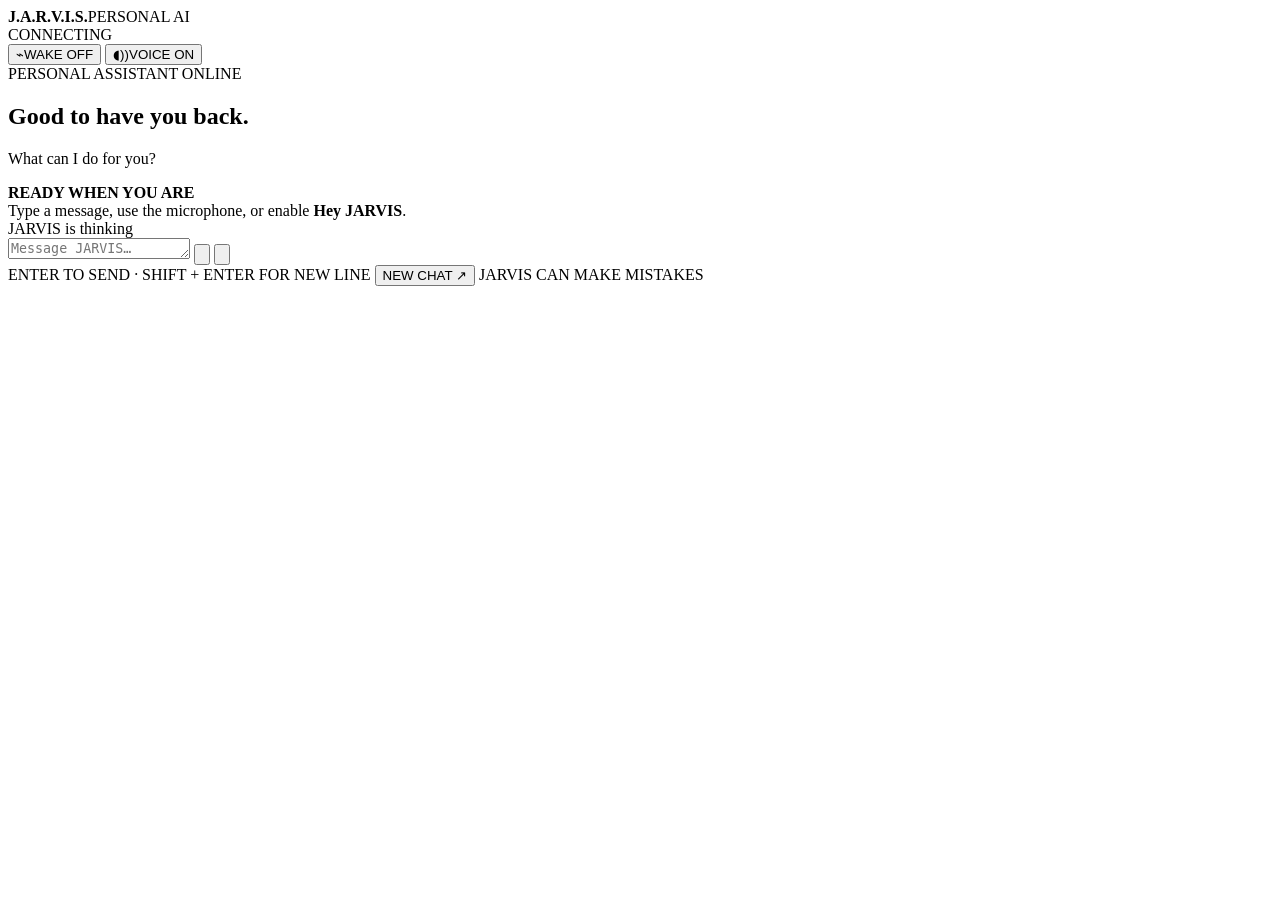
==== static/index.html @ a1c31b4d "Refresh assets for reactive sphere design" ====
<!doctype html>
<html lang="en">
<head>
  <meta charset="utf-8">
  <meta name="viewport" content="width=device-width, initial-scale=1">
  <meta name="theme-color" content="#060a10">
  <meta name="description" content="JARVIS — a personal AI chatbot with voice and local wake-word support.">
  <title>J.A.R.V.I.S. — Personal AI</title>
  <link rel="stylesheet" href="/chat.css?v=8">
  <script src="/chat.js?v=7" defer></script>
</head>
<body>
  <div class="ambient ambient-a" aria-hidden="true"></div>
  <div class="ambient ambient-b" aria-hidden="true"></div>
  <div class="app">
    <header class="topbar">
      <div class="brand">
        <span class="brand-mark" aria-hidden="true"><i></i><i></i><i></i></span>
        <div class="brand-copy"><strong>J.A.R.V.I.S.</strong><span>PERSONAL AI</span></div>
      </div>
      <div class="topbar-right">
        <div class="connection" id="connectionPill" data-state="checking" role="status">
          <span class="connection-dot"></span><span id="connectionLabel">CONNECTING</span>
        </div>
        <button class="control-btn wake-btn" id="wakeWordBtn" type="button" aria-pressed="false" title='Enable local "Hey JARVIS" detection'>
          <span class="control-icon" aria-hidden="true">⌁</span><span id="wakeWordLabel">WAKE OFF</span>
        </button>
        <button class="control-btn voice-btn active" id="voiceOutputBtn" type="button" aria-pressed="true" title="Toggle spoken replies">
          <span class="control-icon" aria-hidden="true">◖))</span><span id="voiceOutputLabel">VOICE ON</span>
        </button>
      </div>
    </header>
    <main class="chat-layout">
      <section class="conversation" aria-label="Chat with JARVIS">
        <div class="welcome" id="welcomePanel">
          <div class="core" id="coreOrb" data-state="idle" aria-hidden="true">
            <div class="dot-sphere" id="dotSphere"></div>
          </div>
          <div class="welcome-kicker"><span></span> PERSONAL ASSISTANT ONLINE <span></span></div>
          <h1>Good to have you back.</h1>
          <p>What can I do for you?</p>
          <div class="welcome-status" id="activityStatus" data-state="idle"><span></span><strong id="activityLabel">READY WHEN YOU ARE</strong></div>
          <div class="wake-hint" id="wakeHint">Type a message, use the microphone, or enable <b>Hey JARVIS</b>.</div>
        </div>
        <div class="chat-log" id="chatLog" aria-live="polite" aria-label="Conversation"></div>
        <div class="typing-row hidden" id="typingRow" role="status">
          <span class="typing-orb" aria-hidden="true"></span><span>JARVIS is thinking</span><i></i><i></i><i></i>
        </div>
      </section>
      <footer class="composer-zone">
        <form class="composer-shell" id="composerForm">
          <textarea id="messageInput" rows="1" maxlength="20000" placeholder="Message JARVIS…" aria-label="Message JARVIS"></textarea>
          <button class="mic-btn" id="micBtn" type="button" aria-label="Start voice input" title="Record a voice message">
            <svg viewBox="0 0 24 24" fill="none" aria-hidden="true"><rect x="9" y="3" width="6" height="12" rx="3"></rect><path d="M5 11a7 7 0 0 0 14 0M12 18v3m-4 0h8"></path></svg>
          </button>
          <button class="send-btn" id="sendBtn" type="submit" aria-label="Send message" title="Send message">
            <svg viewBox="0 0 24 24" fill="none" aria-hidden="true"><path d="M12 19V5m-6 6 6-6 6 6"></path></svg>
          </button>
        </form>
        <div class="composer-footer">
          <span id="composerStatus">ENTER TO SEND <i>·</i> SHIFT + ENTER FOR NEW LINE</span>
          <button id="newChatBtn" type="button" class="new-chat-btn">NEW CHAT ↗</button>
          <span>JARVIS CAN MAKE MISTAKES</span>
        </div>
      </footer>
    </main>
    <div class="toast-region" id="toastRegion" role="status" aria-live="polite"></div>
  </div>
</body>
</html>
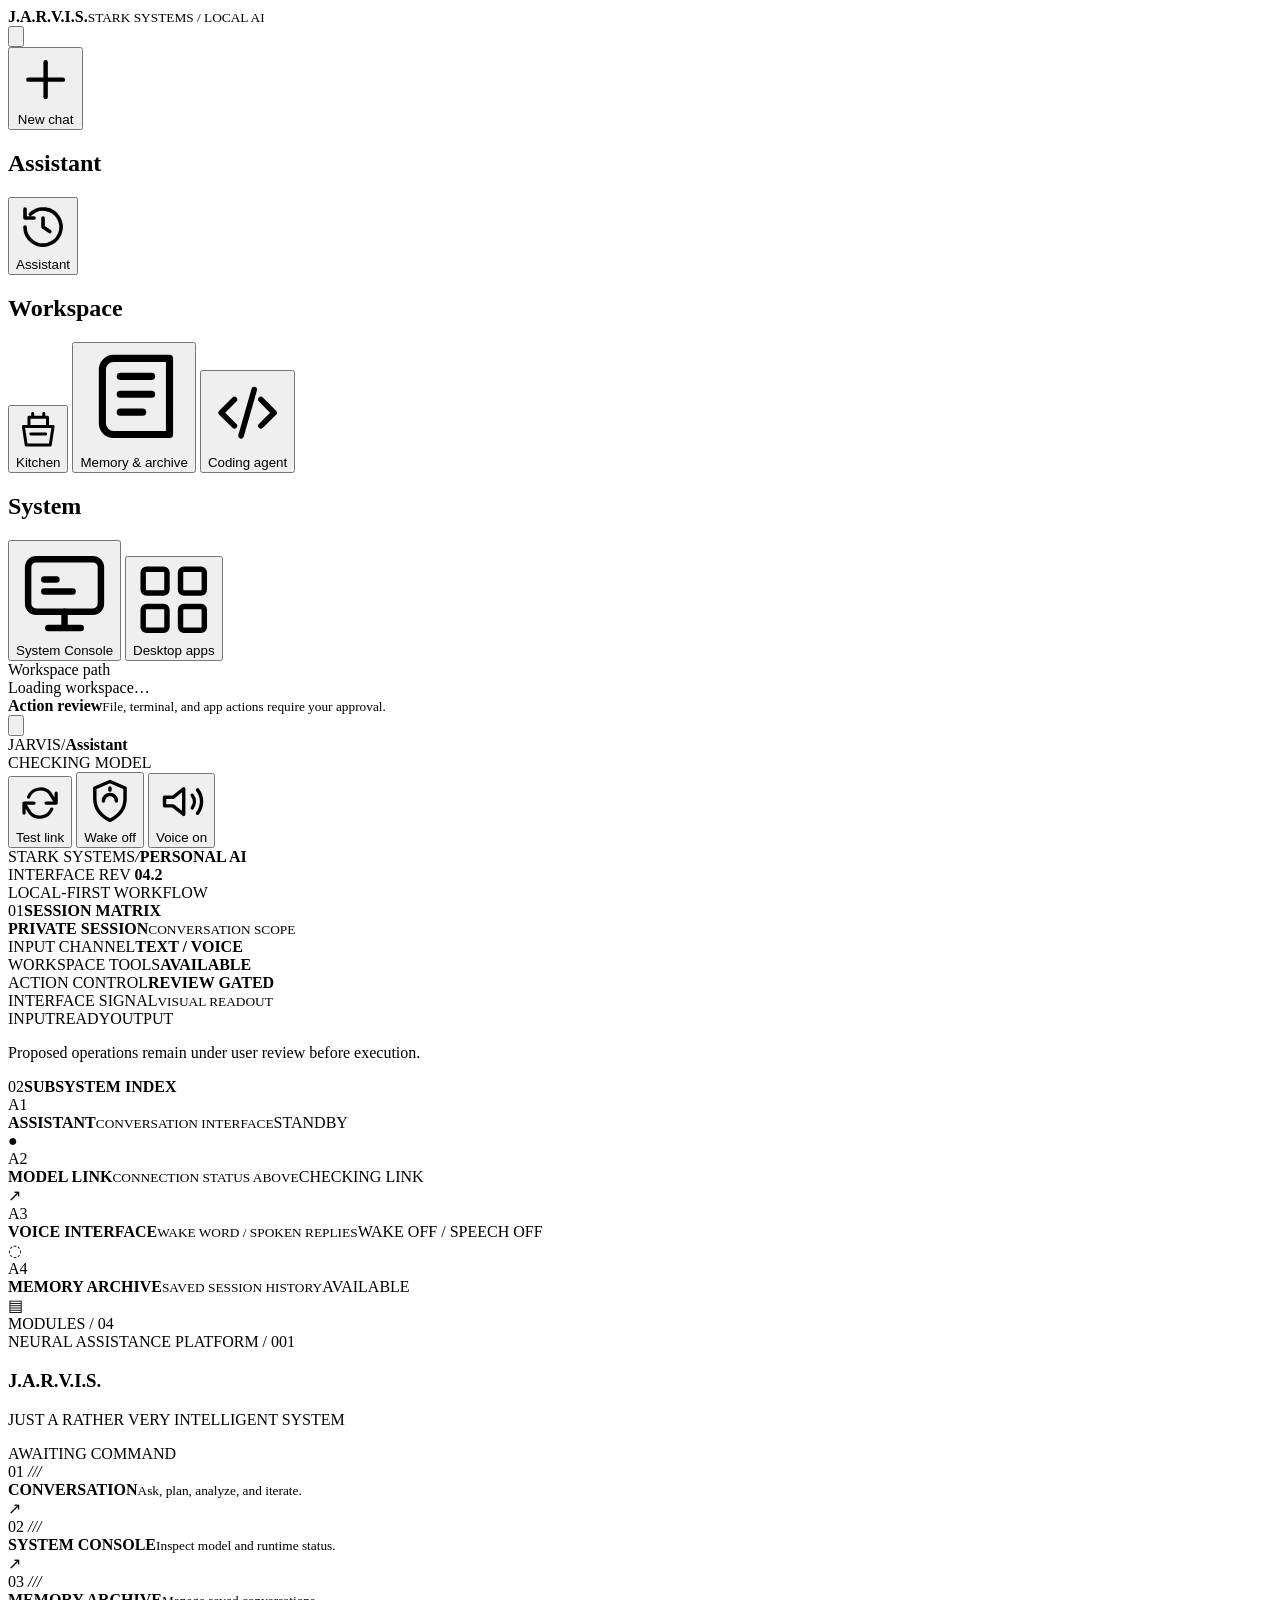
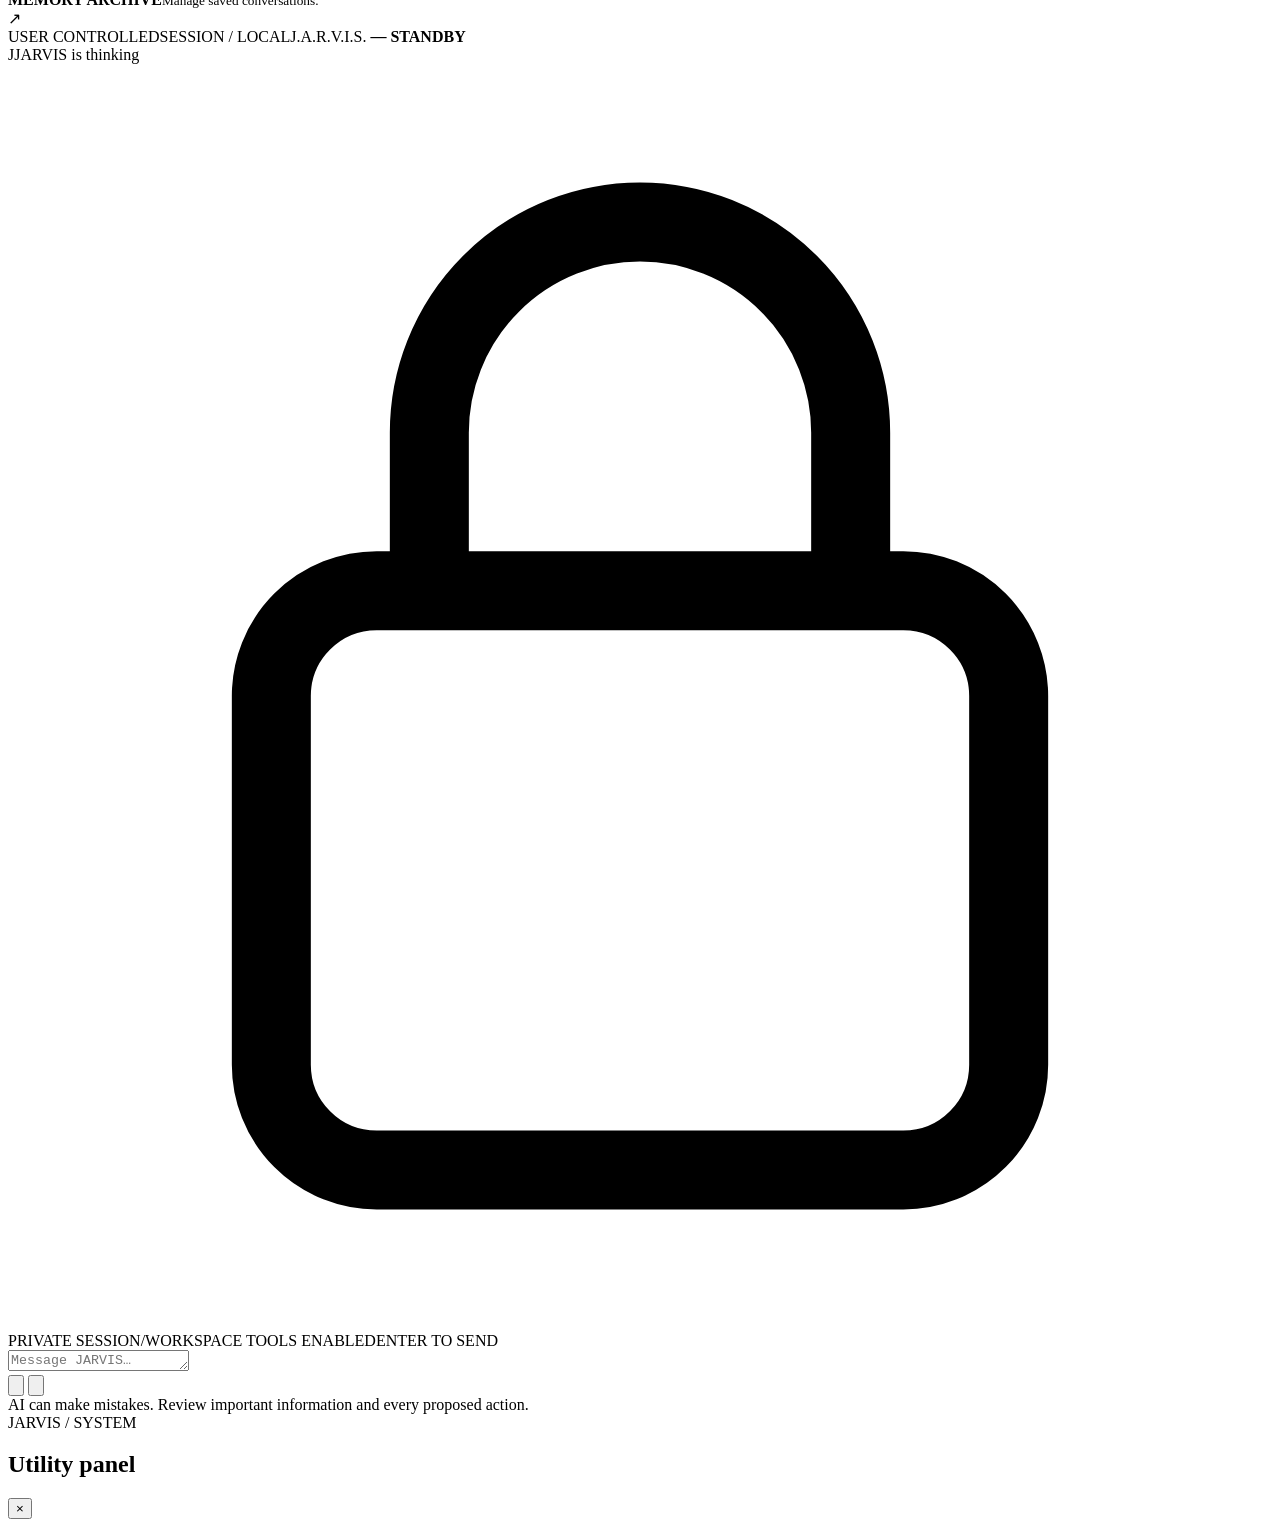
==== commit a2222c81: "Load adapted lightning effects on fun branch" ====
--- a/static/index.html
+++ b/static/index.html
@@ -3,68 +3,179 @@
 <head>
   <meta charset="utf-8">
   <meta name="viewport" content="width=device-width, initial-scale=1">
-  <meta name="theme-color" content="#060a10">
-  <meta name="description" content="JARVIS — a personal AI chatbot with voice and local wake-word support.">
-  <title>J.A.R.V.I.S. — Personal AI</title>
-  <link rel="stylesheet" href="/chat.css?v=8">
-  <script src="/chat.js?v=7" defer></script>
+  <meta name="theme-color" content="#07080d">
+  <meta name="description" content="JARVIS — your local-first AI assistant.">
+  <title>J.A.R.V.I.S. — Stark Systems Interface</title>
+  <link rel="stylesheet" href="/style.css">
+  <link rel="stylesheet" href="/lcars.css?v=9">
+  <link rel="stylesheet" href="/utility-tweaks.css?v=1">
+  <link rel="stylesheet" href="/stark-hud.css?v=13">
+  <link rel="stylesheet" href="/advanced-tools.css?v=2">
+  <script src="/jarvis-orb.js?v=9" defer></script>
+  <script src="/lightning-damage.js?v=1" defer></script>
+  <script src="/app.js?v=11" defer></script>
+  <script src="/hud-status.js?v=1" defer></script>
+  <script src="/advanced-tools.js?v=2" defer></script>
 </head>
 <body>
-  <div class="ambient ambient-a" aria-hidden="true"></div>
-  <div class="ambient ambient-b" aria-hidden="true"></div>
-  <div class="app">
-    <header class="topbar">
-      <div class="brand">
-        <span class="brand-mark" aria-hidden="true"><i></i><i></i><i></i></span>
-        <div class="brand-copy"><strong>J.A.R.V.I.S.</strong><span>PERSONAL AI</span></div>
-      </div>
-      <div class="topbar-right">
-        <div class="connection" id="connectionPill" data-state="checking" role="status">
-          <span class="connection-dot"></span><span id="connectionLabel">CONNECTING</span>
+  <div class="ambient ambient-one"></div>
+  <div class="ambient ambient-two"></div>
+  <div class="app-shell">
+    <aside class="sidebar" id="sidebar" aria-label="JARVIS navigation">
+      <div class="sidebar-header">
+        <div class="hud-brand" aria-label="JARVIS by Stark Systems">
+          <span class="hud-brand-mark" aria-hidden="true"><i></i><i></i><i></i></span>
+          <span class="hud-brand-copy"><strong>J.A.R.V.I.S.</strong><small>STARK SYSTEMS / LOCAL AI</small></span>
         </div>
-        <button class="control-btn wake-btn" id="wakeWordBtn" type="button" aria-pressed="false" title='Enable local "Hey JARVIS" detection'>
-          <span class="control-icon" aria-hidden="true">⌁</span><span id="wakeWordLabel">WAKE OFF</span>
-        </button>
-        <button class="control-btn voice-btn active" id="voiceOutputBtn" type="button" aria-pressed="true" title="Toggle spoken replies">
-          <span class="control-icon" aria-hidden="true">◖))</span><span id="voiceOutputLabel">VOICE ON</span>
+        <button class="sidebar-close" id="sidebarCloseBtn" type="button" aria-label="Close navigation">
+          <svg viewBox="0 0 24 24" fill="none" aria-hidden="true"><path d="m6 6 12 12M18 6 6 18" stroke="currentColor" stroke-width="1.7" stroke-linecap="round"/></svg>
         </button>
       </div>
-    </header>
-    <main class="chat-layout">
-      <section class="conversation" aria-label="Chat with JARVIS">
-        <div class="welcome" id="welcomePanel">
-          <div class="core" id="coreOrb" data-state="idle" aria-hidden="true">
-            <div class="dot-sphere" id="dotSphere"></div>
+      <button class="new-chat-btn" id="newChatBtn" type="button">
+        <svg viewBox="0 0 24 24" fill="none" aria-hidden="true"><path d="M12 5v14M5 12h14" stroke="currentColor" stroke-width="1.8" stroke-linecap="round"/></svg>
+        <span>New chat</span>
+      </button>
+
+      <nav class="sidebar-nav" aria-label="Primary navigation">
+        <section class="sidebar-section" aria-labelledby="nav-assistant-heading">
+          <h2 class="section-label" id="nav-assistant-heading">Assistant</h2>
+          <button class="nav-item nav-button selected" id="assistantBtn" type="button" aria-current="page">
+            <span class="nav-icon"><svg viewBox="0 0 24 24" fill="none" aria-hidden="true"><path d="M4 12a8 8 0 1 0 2.34-5.66M4 4v4h4M12 8v4l3 2" stroke="currentColor" stroke-width="1.6" stroke-linecap="round" stroke-linejoin="round"/></svg></span><span>Assistant</span><span class="nav-dot" aria-hidden="true"></span>
+          </button>
+        </section>
+        <section class="sidebar-section" aria-labelledby="nav-workspace-heading">
+          <h2 class="section-label" id="nav-workspace-heading">Workspace</h2>
+          <button class="nav-item nav-button" id="kitchenBtn" type="button"><span class="nav-icon"><svg viewBox="0 0 24 24" fill="none" aria-hidden="true"><path d="M4 10h16l-1.5 10h-13L4 10ZM7 10V5h10v5M9 5V3m6 2V3M8 14h8" stroke="currentColor" stroke-width="1.6" stroke-linecap="round" stroke-linejoin="round"/></svg></span><span>Kitchen</span></button>
+          <button class="nav-item nav-button" id="memoryBtn" type="button"><span class="nav-icon"><svg viewBox="0 0 24 24" fill="none" aria-hidden="true"><path d="M5 5.5A2.5 2.5 0 0 1 7.5 3H20v17H7.5A2.5 2.5 0 0 1 5 17.5v-12ZM5 5.5v12M9 7h7M9 11h7M9 15h5" stroke="currentColor" stroke-width="1.6" stroke-linecap="round" stroke-linejoin="round"/></svg></span><span>Memory &amp; archive</span></button>
+          <button class="nav-item nav-button" id="codingBtn" type="button"><span class="nav-icon"><svg viewBox="0 0 24 24" fill="none" aria-hidden="true"><path d="m8 8-4 4 4 4m8-8 4 4-4 4m-2-11-4 14" stroke="currentColor" stroke-width="1.7" stroke-linecap="round" stroke-linejoin="round"/></svg></span><span>Coding agent</span></button>
+        </section>
+        <section class="sidebar-section" aria-labelledby="nav-system-heading">
+          <h2 class="section-label" id="nav-system-heading">System</h2>
+          <button class="nav-item nav-button" id="systemBtn" type="button"><span class="nav-icon"><svg viewBox="0 0 24 24" fill="none" aria-hidden="true"><rect x="3" y="4" width="18" height="13" rx="2" stroke="currentColor" stroke-width="1.6"/><path d="M8 21h8m-4-4v4M7 9h3m-3 3h7" stroke="currentColor" stroke-width="1.6" stroke-linecap="round"/></svg></span><span>System Console</span></button>
+          <button class="nav-item nav-button" id="appsBtn" type="button" aria-label="Open desktop app launcher"><span class="nav-icon"><svg viewBox="0 0 24 24" fill="none" aria-hidden="true"><rect x="3" y="3" width="7" height="7" rx="1" stroke="currentColor" stroke-width="1.6"/><rect x="14" y="3" width="7" height="7" rx="1" stroke="currentColor" stroke-width="1.6"/><rect x="3" y="14" width="7" height="7" rx="1" stroke="currentColor" stroke-width="1.6"/><rect x="14" y="14" width="7" height="7" rx="1" stroke="currentColor" stroke-width="1.6"/></svg></span><span>Desktop apps</span></button>
+        </section>
+      </nav>
+
+      <div class="sidebar-context">
+        <div class="sidebar-context-heading"><span class="context-led" aria-hidden="true"></span>Workspace path</div>
+        <div class="workspace-path" id="workspacePath" title="">Loading workspace…</div>
+      </div>
+      <footer class="sidebar-footer" aria-label="Action safety">
+        <span class="sidebar-footer-led" aria-hidden="true"></span>
+        <span class="sidebar-footer-copy"><strong>Action review</strong><small>File, terminal, and app actions require your approval.</small></span>
+      </footer>
+    </aside>
+
+    <main class="main-area">
+      <header class="topbar">
+        <div class="topbar-left">
+          <button class="icon-btn mobile-menu" id="menuBtn" type="button" aria-label="Open navigation" aria-controls="sidebar" aria-expanded="false"><svg viewBox="0 0 24 24" fill="none" aria-hidden="true"><path d="M4 7h16M4 12h16M4 17h16" stroke="currentColor" stroke-width="1.7" stroke-linecap="round"/></svg></button>
+          <div class="breadcrumb"><span>JARVIS</span><span class="crumb-slash">/</span><strong>Assistant</strong></div>
+        </div>
+        <div class="topbar-actions">
+          <div class="connection-pill" id="connectionPill"><span class="connection-dot"></span><span id="connectionLabel">CHECKING MODEL</span></div>
+          <button class="top-action" id="testModelBtn" type="button" title="Test the model connection"><svg viewBox="0 0 24 24" fill="none"><path d="M20 7v5h-5M4 17v-5h5M6.2 9a6.5 6.5 0 0 1 10.7-2L20 12M4 12l3.1 5a6.5 6.5 0 0 0 10.7-2" stroke="currentColor" stroke-width="1.6" stroke-linecap="round" stroke-linejoin="round"/></svg><span>Test link</span></button>
+          <button class="top-action wake-word-btn" id="wakeWordBtn" type="button" aria-pressed="false" title='Enable local "Hey JARVIS" wake word'><svg viewBox="0 0 24 24" fill="none" aria-hidden="true"><path d="M12 3 5 6v5c0 4.7 3 8 7 10 4-2 7-5.3 7-10V6l-7-3Z" stroke="currentColor" stroke-width="1.6" stroke-linejoin="round"/><path d="M9 12a3 3 0 0 1 6 0m-3-6v1" stroke="currentColor" stroke-width="1.6" stroke-linecap="round"/></svg><span>Wake off</span></button>
+          <button class="top-action voice-output-btn active" id="voiceOutputBtn" type="button" aria-pressed="true" title="Toggle spoken replies"><svg viewBox="0 0 24 24" fill="none"><path d="M4 10v4h4l5 4V6l-5 4H4Z" stroke="currentColor" stroke-width="1.6" stroke-linejoin="round"/><path d="M17 9a5 5 0 0 1 0 6M19.5 6.5a9 9 0 0 1 0 11" stroke="currentColor" stroke-width="1.6" stroke-linecap="round"/></svg><span>Voice on</span></button>
+        </div>
+      </header>
+
+      <section class="conversation-viewport" id="conversationViewport">
+        <section class="welcome-panel" id="welcomePanel" aria-label="JARVIS operations dashboard">
+          <div class="hud-dashboard">
+            <div class="hud-readout-bar" aria-label="Interface metadata">
+              <div class="hud-readout-brand"><span class="hud-led"></span><span>STARK SYSTEMS</span><i>/</i><strong>PERSONAL AI</strong></div>
+              <div class="hud-readout-revision">INTERFACE REV <strong>04.2</strong></div>
+              <div class="hud-readout-mode"><span></span> LOCAL-FIRST WORKFLOW</div>
+            </div>
+
+            <aside class="hud-rail hud-rail-left" aria-label="Session overview">
+              <div class="hud-rail-heading"><span>01</span><strong>SESSION MATRIX</strong><i></i></div>
+              <div class="hud-session-state"><span class="hud-state-led"></span><div><strong>PRIVATE SESSION</strong><small>CONVERSATION SCOPE</small></div></div>
+              <div class="hud-data-row"><span>INPUT CHANNEL</span><strong>TEXT / VOICE</strong></div>
+              <div class="hud-data-row"><span>WORKSPACE TOOLS</span><strong>AVAILABLE</strong></div>
+              <div class="hud-data-row"><span>ACTION CONTROL</span><strong>REVIEW GATED</strong></div>
+              <div class="hud-signal-block">
+                <div class="hud-signal-title"><span>INTERFACE SIGNAL</span><small>VISUAL READOUT</small></div>
+                <div class="hud-signal-bars" aria-hidden="true">
+                  <i style="height:22%"></i><i style="height:38%"></i><i style="height:29%"></i><i style="height:57%"></i><i style="height:43%"></i><i style="height:76%"></i><i style="height:48%"></i><i style="height:89%"></i><i style="height:62%"></i><i style="height:37%"></i><i style="height:69%"></i><i style="height:31%"></i><i style="height:52%"></i><i style="height:24%"></i><i style="height:42%"></i><i style="height:18%"></i>
+                </div>
+                <div class="hud-signal-baseline"><span>INPUT</span><span>READY</span><span>OUTPUT</span></div>
+              </div>
+              <p class="hud-rail-note">Proposed operations remain under user review before execution.</p>
+            </aside>
+
+            <aside class="hud-rail hud-rail-right" aria-label="Subsystem directory">
+              <div class="hud-rail-heading"><span>02</span><strong>SUBSYSTEM INDEX</strong><i></i></div>
+              <div class="hud-channel-row"><span class="hud-channel-number">A1</span><div><strong>ASSISTANT</strong><small>CONVERSATION INTERFACE</small><span class="hud-channel-state" id="hudAssistantState" data-state="idle">STANDBY</span></div><span class="hud-channel-mark">●</span></div>
+              <div class="hud-channel-row"><span class="hud-channel-number">A2</span><div><strong>MODEL LINK</strong><small>CONNECTION STATUS ABOVE</small><span class="hud-channel-state" id="hudModelState" data-state="checking">CHECKING LINK</span></div><span class="hud-channel-mark">↗</span></div>
+              <div class="hud-channel-row"><span class="hud-channel-number">A3</span><div><strong>VOICE INTERFACE</strong><small>WAKE WORD / SPOKEN REPLIES</small><span class="hud-channel-state" id="hudVoiceState" data-state="disabled">WAKE OFF / SPEECH OFF</span></div><span class="hud-channel-mark">◌</span></div>
+              <div class="hud-channel-row"><span class="hud-channel-number">A4</span><div><strong>MEMORY ARCHIVE</strong><small>SAVED SESSION HISTORY</small><span class="hud-channel-state" id="hudArchiveState" data-state="available">AVAILABLE</span></div><span class="hud-channel-mark">▤</span></div>
+              <div class="hud-directory-foot"><span class="hud-directory-line"></span><span>MODULES / 04</span><span class="hud-directory-line"></span></div>
+            </aside>
+
+            <div class="hud-core-label">
+              <div class="hud-core-overline"><span></span> NEURAL ASSISTANCE PLATFORM <span class="hud-core-index">/ 001</span></div>
+              <h1>J.A.R.V.I.S.</h1>
+              <p>JUST A RATHER VERY INTELLIGENT SYSTEM</p>
+              <div class="hud-core-prompt" id="hudCoreStatus" data-state="idle"><span></span> AWAITING COMMAND <span></span></div>
+            </div>
+
+            <div class="hud-capability-strip" aria-label="Available interface areas">
+              <div class="hud-capability">
+                <span class="hud-capability-number">01 <i>///</i></span>
+                <div><strong>CONVERSATION</strong><small>Ask, plan, analyze, and iterate.</small></div>
+                <span class="hud-capability-corner" aria-hidden="true">↗</span>
+              </div>
+              <div class="hud-capability">
+                <span class="hud-capability-number">02 <i>///</i></span>
+                <div><strong>SYSTEM CONSOLE</strong><small>Inspect model and runtime status.</small></div>
+                <span class="hud-capability-corner" aria-hidden="true">↗</span>
+              </div>
+              <div class="hud-capability">
+                <span class="hud-capability-number">03 <i>///</i></span>
+                <div><strong>MEMORY ARCHIVE</strong><small>Manage saved conversations.</small></div>
+                <span class="hud-capability-corner" aria-hidden="true">↗</span>
+              </div>
+            </div>
+
+            <div class="hud-footer-readout" aria-hidden="true">
+              <span><i></i> USER CONTROLLED</span><span>SESSION / LOCAL</span><span>J.A.R.V.I.S. <b>—</b> <strong id="hudFooterStatus" data-state="idle">STANDBY</strong></span>
+            </div>
           </div>
-          <div class="welcome-kicker"><span></span> PERSONAL ASSISTANT ONLINE <span></span></div>
-          <h1>Good to have you back.</h1>
-          <p>What can I do for you?</p>
-          <div class="welcome-status" id="activityStatus" data-state="idle"><span></span><strong id="activityLabel">READY WHEN YOU ARE</strong></div>
-          <div class="wake-hint" id="wakeHint">Type a message, use the microphone, or enable <b>Hey JARVIS</b>.</div>
+        </section>
+
+        <div class="chat-log" id="chatLog" aria-live="polite" aria-label="Conversation"></div>
+        <div class="typing-row hidden" id="typingRow"><span class="typing-avatar">J</span><span class="typing-label">JARVIS is thinking</span><span class="typing-dots"><i></i><i></i><i></i></span></div>
+      </section>
+
+      <footer class="composer-zone">
+        <div class="composer-shell">
+          <div class="composer-topline"><span class="composer-lock"><svg viewBox="0 0 24 24" fill="none"><rect x="5" y="10" width="14" height="11" rx="2" stroke="currentColor" stroke-width="1.5"/><path d="M8 10V7a4 4 0 0 1 8 0v3" stroke="currentColor" stroke-width="1.5"/></svg></span><span>PRIVATE SESSION</span><span class="composer-topline-divider">/</span><span>WORKSPACE TOOLS ENABLED</span><span class="composer-spacer"></span><span class="composer-shortcut">ENTER TO SEND</span></div>
+          <div class="composer-main">
+            <textarea id="messageInput" rows="1" placeholder="Message JARVIS…" aria-label="Message JARVIS"></textarea>
+            <div class="composer-buttons">
+              <button class="mic-btn" id="micBtn" type="button" aria-label="Use voice input" title="Voice input"><svg viewBox="0 0 24 24" fill="none"><rect x="9" y="3" width="6" height="12" rx="3" stroke="currentColor" stroke-width="1.6"/><path d="M5 11a7 7 0 0 0 14 0M12 18v3m-4 0h8" stroke="currentColor" stroke-width="1.6" stroke-linecap="round"/></svg></button>
+              <button class="send-btn" id="sendBtn" type="button" aria-label="Send message" title="Send message"><svg viewBox="0 0 24 24" fill="none"><path d="M12 19V5m-6 6 6-6 6 6" stroke="currentColor" stroke-width="1.9" stroke-linecap="round" stroke-linejoin="round"/></svg></button>
+            </div>
+          </div>
         </div>
-        <div class="chat-log" id="chatLog" aria-live="polite" aria-label="Conversation"></div>
-        <div class="typing-row hidden" id="typingRow" role="status">
-          <span class="typing-orb" aria-hidden="true"></span><span>JARVIS is thinking</span><i></i><i></i><i></i>
-        </div>
-      </section>
-      <footer class="composer-zone">
-        <form class="composer-shell" id="composerForm">
-          <textarea id="messageInput" rows="1" maxlength="20000" placeholder="Message JARVIS…" aria-label="Message JARVIS"></textarea>
-          <button class="mic-btn" id="micBtn" type="button" aria-label="Start voice input" title="Record a voice message">
-            <svg viewBox="0 0 24 24" fill="none" aria-hidden="true"><rect x="9" y="3" width="6" height="12" rx="3"></rect><path d="M5 11a7 7 0 0 0 14 0M12 18v3m-4 0h8"></path></svg>
-          </button>
-          <button class="send-btn" id="sendBtn" type="submit" aria-label="Send message" title="Send message">
-            <svg viewBox="0 0 24 24" fill="none" aria-hidden="true"><path d="M12 19V5m-6 6 6-6 6 6"></path></svg>
-          </button>
-        </form>
-        <div class="composer-footer">
-          <span id="composerStatus">ENTER TO SEND <i>·</i> SHIFT + ENTER FOR NEW LINE</span>
-          <button id="newChatBtn" type="button" class="new-chat-btn">NEW CHAT ↗</button>
-          <span>JARVIS CAN MAKE MISTAKES</span>
-        </div>
+        <div class="composer-disclaimer">AI can make mistakes. Review important information and every proposed action.</div>
       </footer>
     </main>
-    <div class="toast-region" id="toastRegion" role="status" aria-live="polite"></div>
   </div>
+
+  <section class="utility-overlay hidden" id="utilityPanel" role="dialog" aria-modal="true" aria-labelledby="utilityTitle">
+    <div class="utility-panel-shell">
+      <header class="utility-header">
+        <div><div class="utility-eyebrow" id="utilityEyebrow">JARVIS / SYSTEM</div><h2 id="utilityTitle">Utility panel</h2></div>
+        <button class="utility-close" id="utilityCloseBtn" type="button" aria-label="Close panel">×</button>
+      </header>
+      <div class="utility-content" id="utilityContent"></div>
+    </div>
+  </section>
+
+  <div class="toast-region" id="toastRegion" aria-live="polite"></div>
+  <div class="mobile-scrim" id="mobileScrim" aria-hidden="true"></div>
 </body>
 </html>
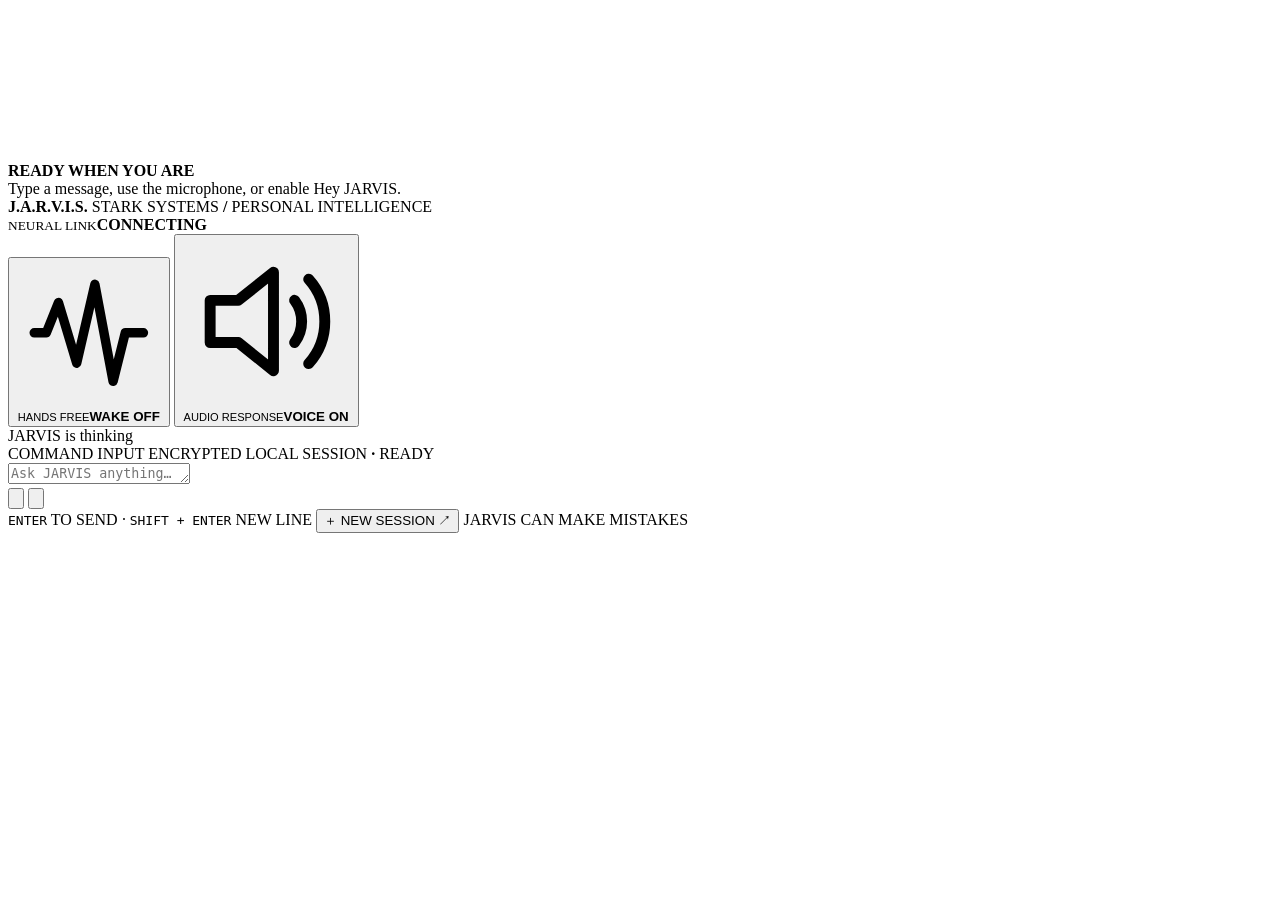
==== commit 4e0a068b: "Refresh persistent sphere stylesheet" ====
--- a/static/index.html
+++ b/static/index.html
@@ -3,179 +3,109 @@
 <head>
   <meta charset="utf-8">
   <meta name="viewport" content="width=device-width, initial-scale=1">
-  <meta name="theme-color" content="#07080d">
-  <meta name="description" content="JARVIS — your local-first AI assistant.">
-  <title>J.A.R.V.I.S. — Stark Systems Interface</title>
-  <link rel="stylesheet" href="/style.css">
-  <link rel="stylesheet" href="/lcars.css?v=9">
-  <link rel="stylesheet" href="/utility-tweaks.css?v=1">
-  <link rel="stylesheet" href="/stark-hud.css?v=13">
-  <link rel="stylesheet" href="/advanced-tools.css?v=2">
-  <script src="/jarvis-orb.js?v=9" defer></script>
-  <script src="/lightning-damage.js?v=1" defer></script>
-  <script src="/app.js?v=11" defer></script>
-  <script src="/hud-status.js?v=1" defer></script>
-  <script src="/advanced-tools.js?v=2" defer></script>
+  <meta name="theme-color" content="#050b13">
+  <meta name="description" content="JARVIS — a personal AI chatbot with voice and local wake-word support.">
+  <title>J.A.R.V.I.S. — Stark Intelligence</title>
+  <link rel="stylesheet" href="/chat.css?v=11">
+  <script src="/chat.js?v=10" defer></script>
 </head>
-<body>
-  <div class="ambient ambient-one"></div>
-  <div class="ambient ambient-two"></div>
-  <div class="app-shell">
-    <aside class="sidebar" id="sidebar" aria-label="JARVIS navigation">
-      <div class="sidebar-header">
-        <div class="hud-brand" aria-label="JARVIS by Stark Systems">
-          <span class="hud-brand-mark" aria-hidden="true"><i></i><i></i><i></i></span>
-          <span class="hud-brand-copy"><strong>J.A.R.V.I.S.</strong><small>STARK SYSTEMS / LOCAL AI</small></span>
+<body data-activity="idle" data-connection="checking" data-wake="off" data-voice="on" data-mic="off" data-composing="off" data-composer-focus="off" data-conversation="welcome">
+  <canvas class="hud-backdrop" id="hudBackdrop" aria-hidden="true"></canvas>
+  <div class="ambient ambient-a" aria-hidden="true"></div>
+  <div class="ambient ambient-b" aria-hidden="true"></div>
+  <div class="ambient ambient-c" aria-hidden="true"></div>
+  <div class="scan-grain" aria-hidden="true"></div>
+  <div class="core background-orb" id="coreOrb" data-state="idle" data-pulse="idle" aria-hidden="true">
+    <div class="orb-stage">
+      <div class="orb-aura"></div>
+      <div class="orb-ring ring-a"></div>
+      <div class="orb-ring ring-b"></div>
+      <div class="orb-ring ring-c"></div>
+      <div class="orb-tick-ring"></div>
+      <div class="orb-axis axis-x"></div>
+      <div class="orb-axis axis-y"></div>
+      <div class="dot-sphere" id="dotSphere"></div>
+      <div class="orb-scanline"></div>
+    </div>
+    <div class="orb-shadow"></div>
+  </div>
+  <div class="sr-only" id="activityStatus" data-state="idle">
+    <span></span><strong id="activityLabel">READY WHEN YOU ARE</strong>
+  </div>
+  <div class="sr-only" id="wakeHint">Type a message, use the microphone, or enable Hey JARVIS.</div>
+
+
+  <div class="app">
+    <header class="topbar">
+      <div class="brand">
+        <span class="brand-mark" aria-hidden="true">
+          <i class="brand-ring ring-outer"></i><i class="brand-ring ring-inner"></i><i class="brand-core"></i>
+          <i class="brand-cross brand-cross-h"></i><i class="brand-cross brand-cross-v"></i>
+        </span>
+        <div class="brand-copy">
+          <strong>J.A.R.V.I.S.</strong>
+          <span>STARK SYSTEMS <b>/</b> PERSONAL INTELLIGENCE</span>
         </div>
-        <button class="sidebar-close" id="sidebarCloseBtn" type="button" aria-label="Close navigation">
-          <svg viewBox="0 0 24 24" fill="none" aria-hidden="true"><path d="m6 6 12 12M18 6 6 18" stroke="currentColor" stroke-width="1.7" stroke-linecap="round"/></svg>
+      </div>
+
+      <div class="topbar-right">
+        <div class="connection" id="connectionPill" data-state="checking" role="status" aria-live="polite">
+          <span class="connection-led"><i></i></span>
+          <span class="connection-copy"><small>NEURAL LINK</small><strong id="connectionLabel">CONNECTING</strong></span>
+        </div>
+        <span class="topbar-divider" aria-hidden="true"></span>
+        <button class="control-btn wake-btn" id="wakeWordBtn" type="button" aria-pressed="false" title='Enable local "Hey JARVIS" detection'>
+          <span class="control-icon" aria-hidden="true">
+            <svg viewBox="0 0 24 24" fill="none"><path d="M3 12h2l2-5 3 10 3-13 3 16 2-8h3" stroke="currentColor" stroke-width="1.55" stroke-linecap="round" stroke-linejoin="round"/></svg>
+          </span>
+          <span class="control-label"><small>HANDS FREE</small><strong id="wakeWordLabel">WAKE OFF</strong></span>
+        </button>
+        <button class="control-btn voice-btn active" id="voiceOutputBtn" type="button" aria-pressed="true" title="Toggle spoken replies">
+          <span class="control-icon" aria-hidden="true">
+            <svg viewBox="0 0 24 24" fill="none"><path d="M4 9v6h4l5 4V5L8 9H4Z" stroke="currentColor" stroke-width="1.55" stroke-linejoin="round"/><path d="M16 9a5 5 0 0 1 0 6m2-9a9 9 0 0 1 0 12" stroke="currentColor" stroke-width="1.55" stroke-linecap="round"/></svg>
+          </span>
+          <span class="control-label"><small>AUDIO RESPONSE</small><strong id="voiceOutputLabel">VOICE ON</strong></span>
         </button>
       </div>
-      <button class="new-chat-btn" id="newChatBtn" type="button">
-        <svg viewBox="0 0 24 24" fill="none" aria-hidden="true"><path d="M12 5v14M5 12h14" stroke="currentColor" stroke-width="1.8" stroke-linecap="round"/></svg>
-        <span>New chat</span>
-      </button>
+    </header>
 
-      <nav class="sidebar-nav" aria-label="Primary navigation">
-        <section class="sidebar-section" aria-labelledby="nav-assistant-heading">
-          <h2 class="section-label" id="nav-assistant-heading">Assistant</h2>
-          <button class="nav-item nav-button selected" id="assistantBtn" type="button" aria-current="page">
-            <span class="nav-icon"><svg viewBox="0 0 24 24" fill="none" aria-hidden="true"><path d="M4 12a8 8 0 1 0 2.34-5.66M4 4v4h4M12 8v4l3 2" stroke="currentColor" stroke-width="1.6" stroke-linecap="round" stroke-linejoin="round"/></svg></span><span>Assistant</span><span class="nav-dot" aria-hidden="true"></span>
-          </button>
-        </section>
-        <section class="sidebar-section" aria-labelledby="nav-workspace-heading">
-          <h2 class="section-label" id="nav-workspace-heading">Workspace</h2>
-          <button class="nav-item nav-button" id="kitchenBtn" type="button"><span class="nav-icon"><svg viewBox="0 0 24 24" fill="none" aria-hidden="true"><path d="M4 10h16l-1.5 10h-13L4 10ZM7 10V5h10v5M9 5V3m6 2V3M8 14h8" stroke="currentColor" stroke-width="1.6" stroke-linecap="round" stroke-linejoin="round"/></svg></span><span>Kitchen</span></button>
-          <button class="nav-item nav-button" id="memoryBtn" type="button"><span class="nav-icon"><svg viewBox="0 0 24 24" fill="none" aria-hidden="true"><path d="M5 5.5A2.5 2.5 0 0 1 7.5 3H20v17H7.5A2.5 2.5 0 0 1 5 17.5v-12ZM5 5.5v12M9 7h7M9 11h7M9 15h5" stroke="currentColor" stroke-width="1.6" stroke-linecap="round" stroke-linejoin="round"/></svg></span><span>Memory &amp; archive</span></button>
-          <button class="nav-item nav-button" id="codingBtn" type="button"><span class="nav-icon"><svg viewBox="0 0 24 24" fill="none" aria-hidden="true"><path d="m8 8-4 4 4 4m8-8 4 4-4 4m-2-11-4 14" stroke="currentColor" stroke-width="1.7" stroke-linecap="round" stroke-linejoin="round"/></svg></span><span>Coding agent</span></button>
-        </section>
-        <section class="sidebar-section" aria-labelledby="nav-system-heading">
-          <h2 class="section-label" id="nav-system-heading">System</h2>
-          <button class="nav-item nav-button" id="systemBtn" type="button"><span class="nav-icon"><svg viewBox="0 0 24 24" fill="none" aria-hidden="true"><rect x="3" y="4" width="18" height="13" rx="2" stroke="currentColor" stroke-width="1.6"/><path d="M8 21h8m-4-4v4M7 9h3m-3 3h7" stroke="currentColor" stroke-width="1.6" stroke-linecap="round"/></svg></span><span>System Console</span></button>
-          <button class="nav-item nav-button" id="appsBtn" type="button" aria-label="Open desktop app launcher"><span class="nav-icon"><svg viewBox="0 0 24 24" fill="none" aria-hidden="true"><rect x="3" y="3" width="7" height="7" rx="1" stroke="currentColor" stroke-width="1.6"/><rect x="14" y="3" width="7" height="7" rx="1" stroke="currentColor" stroke-width="1.6"/><rect x="3" y="14" width="7" height="7" rx="1" stroke="currentColor" stroke-width="1.6"/><rect x="14" y="14" width="7" height="7" rx="1" stroke="currentColor" stroke-width="1.6"/></svg></span><span>Desktop apps</span></button>
-        </section>
-      </nav>
-
-      <div class="sidebar-context">
-        <div class="sidebar-context-heading"><span class="context-led" aria-hidden="true"></span>Workspace path</div>
-        <div class="workspace-path" id="workspacePath" title="">Loading workspace…</div>
-      </div>
-      <footer class="sidebar-footer" aria-label="Action safety">
-        <span class="sidebar-footer-led" aria-hidden="true"></span>
-        <span class="sidebar-footer-copy"><strong>Action review</strong><small>File, terminal, and app actions require your approval.</small></span>
-      </footer>
-    </aside>
-
-    <main class="main-area">
-      <header class="topbar">
-        <div class="topbar-left">
-          <button class="icon-btn mobile-menu" id="menuBtn" type="button" aria-label="Open navigation" aria-controls="sidebar" aria-expanded="false"><svg viewBox="0 0 24 24" fill="none" aria-hidden="true"><path d="M4 7h16M4 12h16M4 17h16" stroke="currentColor" stroke-width="1.7" stroke-linecap="round"/></svg></button>
-          <div class="breadcrumb"><span>JARVIS</span><span class="crumb-slash">/</span><strong>Assistant</strong></div>
+    <main class="chat-layout">
+      <section class="conversation" aria-label="Chat with JARVIS">
+        <div class="welcome" id="welcomePanel" aria-hidden="true"></div>
+        <div class="chat-log" id="chatLog" aria-live="polite" aria-label="Conversation"></div>
+        <div class="typing-row hidden" id="typingRow" role="status">
+          <span class="typing-orb" aria-hidden="true"><i></i></span>
+          <span class="typing-label">JARVIS is thinking</span>
+          <span class="typing-wave" aria-hidden="true"><i></i><i></i><i></i><i></i><i></i></span>
         </div>
-        <div class="topbar-actions">
-          <div class="connection-pill" id="connectionPill"><span class="connection-dot"></span><span id="connectionLabel">CHECKING MODEL</span></div>
-          <button class="top-action" id="testModelBtn" type="button" title="Test the model connection"><svg viewBox="0 0 24 24" fill="none"><path d="M20 7v5h-5M4 17v-5h5M6.2 9a6.5 6.5 0 0 1 10.7-2L20 12M4 12l3.1 5a6.5 6.5 0 0 0 10.7-2" stroke="currentColor" stroke-width="1.6" stroke-linecap="round" stroke-linejoin="round"/></svg><span>Test link</span></button>
-          <button class="top-action wake-word-btn" id="wakeWordBtn" type="button" aria-pressed="false" title='Enable local "Hey JARVIS" wake word'><svg viewBox="0 0 24 24" fill="none" aria-hidden="true"><path d="M12 3 5 6v5c0 4.7 3 8 7 10 4-2 7-5.3 7-10V6l-7-3Z" stroke="currentColor" stroke-width="1.6" stroke-linejoin="round"/><path d="M9 12a3 3 0 0 1 6 0m-3-6v1" stroke="currentColor" stroke-width="1.6" stroke-linecap="round"/></svg><span>Wake off</span></button>
-          <button class="top-action voice-output-btn active" id="voiceOutputBtn" type="button" aria-pressed="true" title="Toggle spoken replies"><svg viewBox="0 0 24 24" fill="none"><path d="M4 10v4h4l5 4V6l-5 4H4Z" stroke="currentColor" stroke-width="1.6" stroke-linejoin="round"/><path d="M17 9a5 5 0 0 1 0 6M19.5 6.5a9 9 0 0 1 0 11" stroke="currentColor" stroke-width="1.6" stroke-linecap="round"/></svg><span>Voice on</span></button>
-        </div>
-      </header>
-
-      <section class="conversation-viewport" id="conversationViewport">
-        <section class="welcome-panel" id="welcomePanel" aria-label="JARVIS operations dashboard">
-          <div class="hud-dashboard">
-            <div class="hud-readout-bar" aria-label="Interface metadata">
-              <div class="hud-readout-brand"><span class="hud-led"></span><span>STARK SYSTEMS</span><i>/</i><strong>PERSONAL AI</strong></div>
-              <div class="hud-readout-revision">INTERFACE REV <strong>04.2</strong></div>
-              <div class="hud-readout-mode"><span></span> LOCAL-FIRST WORKFLOW</div>
-            </div>
-
-            <aside class="hud-rail hud-rail-left" aria-label="Session overview">
-              <div class="hud-rail-heading"><span>01</span><strong>SESSION MATRIX</strong><i></i></div>
-              <div class="hud-session-state"><span class="hud-state-led"></span><div><strong>PRIVATE SESSION</strong><small>CONVERSATION SCOPE</small></div></div>
-              <div class="hud-data-row"><span>INPUT CHANNEL</span><strong>TEXT / VOICE</strong></div>
-              <div class="hud-data-row"><span>WORKSPACE TOOLS</span><strong>AVAILABLE</strong></div>
-              <div class="hud-data-row"><span>ACTION CONTROL</span><strong>REVIEW GATED</strong></div>
-              <div class="hud-signal-block">
-                <div class="hud-signal-title"><span>INTERFACE SIGNAL</span><small>VISUAL READOUT</small></div>
-                <div class="hud-signal-bars" aria-hidden="true">
-                  <i style="height:22%"></i><i style="height:38%"></i><i style="height:29%"></i><i style="height:57%"></i><i style="height:43%"></i><i style="height:76%"></i><i style="height:48%"></i><i style="height:89%"></i><i style="height:62%"></i><i style="height:37%"></i><i style="height:69%"></i><i style="height:31%"></i><i style="height:52%"></i><i style="height:24%"></i><i style="height:42%"></i><i style="height:18%"></i>
-                </div>
-                <div class="hud-signal-baseline"><span>INPUT</span><span>READY</span><span>OUTPUT</span></div>
-              </div>
-              <p class="hud-rail-note">Proposed operations remain under user review before execution.</p>
-            </aside>
-
-            <aside class="hud-rail hud-rail-right" aria-label="Subsystem directory">
-              <div class="hud-rail-heading"><span>02</span><strong>SUBSYSTEM INDEX</strong><i></i></div>
-              <div class="hud-channel-row"><span class="hud-channel-number">A1</span><div><strong>ASSISTANT</strong><small>CONVERSATION INTERFACE</small><span class="hud-channel-state" id="hudAssistantState" data-state="idle">STANDBY</span></div><span class="hud-channel-mark">●</span></div>
-              <div class="hud-channel-row"><span class="hud-channel-number">A2</span><div><strong>MODEL LINK</strong><small>CONNECTION STATUS ABOVE</small><span class="hud-channel-state" id="hudModelState" data-state="checking">CHECKING LINK</span></div><span class="hud-channel-mark">↗</span></div>
-              <div class="hud-channel-row"><span class="hud-channel-number">A3</span><div><strong>VOICE INTERFACE</strong><small>WAKE WORD / SPOKEN REPLIES</small><span class="hud-channel-state" id="hudVoiceState" data-state="disabled">WAKE OFF / SPEECH OFF</span></div><span class="hud-channel-mark">◌</span></div>
-              <div class="hud-channel-row"><span class="hud-channel-number">A4</span><div><strong>MEMORY ARCHIVE</strong><small>SAVED SESSION HISTORY</small><span class="hud-channel-state" id="hudArchiveState" data-state="available">AVAILABLE</span></div><span class="hud-channel-mark">▤</span></div>
-              <div class="hud-directory-foot"><span class="hud-directory-line"></span><span>MODULES / 04</span><span class="hud-directory-line"></span></div>
-            </aside>
-
-            <div class="hud-core-label">
-              <div class="hud-core-overline"><span></span> NEURAL ASSISTANCE PLATFORM <span class="hud-core-index">/ 001</span></div>
-              <h1>J.A.R.V.I.S.</h1>
-              <p>JUST A RATHER VERY INTELLIGENT SYSTEM</p>
-              <div class="hud-core-prompt" id="hudCoreStatus" data-state="idle"><span></span> AWAITING COMMAND <span></span></div>
-            </div>
-
-            <div class="hud-capability-strip" aria-label="Available interface areas">
-              <div class="hud-capability">
-                <span class="hud-capability-number">01 <i>///</i></span>
-                <div><strong>CONVERSATION</strong><small>Ask, plan, analyze, and iterate.</small></div>
-                <span class="hud-capability-corner" aria-hidden="true">↗</span>
-              </div>
-              <div class="hud-capability">
-                <span class="hud-capability-number">02 <i>///</i></span>
-                <div><strong>SYSTEM CONSOLE</strong><small>Inspect model and runtime status.</small></div>
-                <span class="hud-capability-corner" aria-hidden="true">↗</span>
-              </div>
-              <div class="hud-capability">
-                <span class="hud-capability-number">03 <i>///</i></span>
-                <div><strong>MEMORY ARCHIVE</strong><small>Manage saved conversations.</small></div>
-                <span class="hud-capability-corner" aria-hidden="true">↗</span>
-              </div>
-            </div>
-
-            <div class="hud-footer-readout" aria-hidden="true">
-              <span><i></i> USER CONTROLLED</span><span>SESSION / LOCAL</span><span>J.A.R.V.I.S. <b>—</b> <strong id="hudFooterStatus" data-state="idle">STANDBY</strong></span>
-            </div>
-          </div>
-        </section>
-
-        <div class="chat-log" id="chatLog" aria-live="polite" aria-label="Conversation"></div>
-        <div class="typing-row hidden" id="typingRow"><span class="typing-avatar">J</span><span class="typing-label">JARVIS is thinking</span><span class="typing-dots"><i></i><i></i><i></i></span></div>
       </section>
 
       <footer class="composer-zone">
-        <div class="composer-shell">
-          <div class="composer-topline"><span class="composer-lock"><svg viewBox="0 0 24 24" fill="none"><rect x="5" y="10" width="14" height="11" rx="2" stroke="currentColor" stroke-width="1.5"/><path d="M8 10V7a4 4 0 0 1 8 0v3" stroke="currentColor" stroke-width="1.5"/></svg></span><span>PRIVATE SESSION</span><span class="composer-topline-divider">/</span><span>WORKSPACE TOOLS ENABLED</span><span class="composer-spacer"></span><span class="composer-shortcut">ENTER TO SEND</span></div>
-          <div class="composer-main">
-            <textarea id="messageInput" rows="1" placeholder="Message JARVIS…" aria-label="Message JARVIS"></textarea>
-            <div class="composer-buttons">
-              <button class="mic-btn" id="micBtn" type="button" aria-label="Use voice input" title="Voice input"><svg viewBox="0 0 24 24" fill="none"><rect x="9" y="3" width="6" height="12" rx="3" stroke="currentColor" stroke-width="1.6"/><path d="M5 11a7 7 0 0 0 14 0M12 18v3m-4 0h8" stroke="currentColor" stroke-width="1.6" stroke-linecap="round"/></svg></button>
-              <button class="send-btn" id="sendBtn" type="button" aria-label="Send message" title="Send message"><svg viewBox="0 0 24 24" fill="none"><path d="M12 19V5m-6 6 6-6 6 6" stroke="currentColor" stroke-width="1.9" stroke-linecap="round" stroke-linejoin="round"/></svg></button>
-            </div>
+        <div class="composer-label-row" aria-hidden="true">
+          <span><i></i> COMMAND INPUT</span>
+          <span>ENCRYPTED LOCAL SESSION <b>·</b> READY</span>
+        </div>
+        <form class="composer-shell" id="composerForm">
+          <div class="composer-leading" aria-hidden="true"><span class="leading-frame"><i></i></span></div>
+          <textarea id="messageInput" rows="1" maxlength="20000" placeholder="Ask JARVIS anything…" aria-label="Message JARVIS"></textarea>
+          <div class="composer-actions">
+            <button class="mic-btn" id="micBtn" type="button" aria-label="Start voice input" title="Record a voice message">
+              <svg viewBox="0 0 24 24" fill="none" aria-hidden="true"><rect x="9" y="3" width="6" height="12" rx="3"></rect><path d="M5 11a7 7 0 0 0 14 0M12 18v3m-4 0h8"></path></svg>
+            </button>
+            <span class="action-separator" aria-hidden="true"></span>
+            <button class="send-btn" id="sendBtn" type="submit" aria-label="Send message" title="Send message">
+              <svg viewBox="0 0 24 24" fill="none" aria-hidden="true"><path d="M5 12h13m-5-5 5 5-5 5"></path></svg>
+            </button>
           </div>
+        </form>
+        <div class="composer-footer">
+          <span id="composerStatus"><kbd>ENTER</kbd> TO SEND <i>·</i> <kbd>SHIFT + ENTER</kbd> NEW LINE</span>
+          <button id="newChatBtn" type="button" class="new-chat-btn"><span class="new-chat-icon">＋</span> NEW SESSION <span class="new-chat-arrow">↗</span></button>
+          <span class="footer-disclaimer"><i></i> JARVIS CAN MAKE MISTAKES</span>
         </div>
-        <div class="composer-disclaimer">AI can make mistakes. Review important information and every proposed action.</div>
       </footer>
     </main>
+    <div class="toast-region" id="toastRegion" role="status" aria-live="polite"></div>
   </div>
-
-  <section class="utility-overlay hidden" id="utilityPanel" role="dialog" aria-modal="true" aria-labelledby="utilityTitle">
-    <div class="utility-panel-shell">
-      <header class="utility-header">
-        <div><div class="utility-eyebrow" id="utilityEyebrow">JARVIS / SYSTEM</div><h2 id="utilityTitle">Utility panel</h2></div>
-        <button class="utility-close" id="utilityCloseBtn" type="button" aria-label="Close panel">×</button>
-      </header>
-      <div class="utility-content" id="utilityContent"></div>
-    </div>
-  </section>
-
-  <div class="toast-region" id="toastRegion" aria-live="polite"></div>
-  <div class="mobile-scrim" id="mobileScrim" aria-hidden="true"></div>
 </body>
-</html>
+</html>
